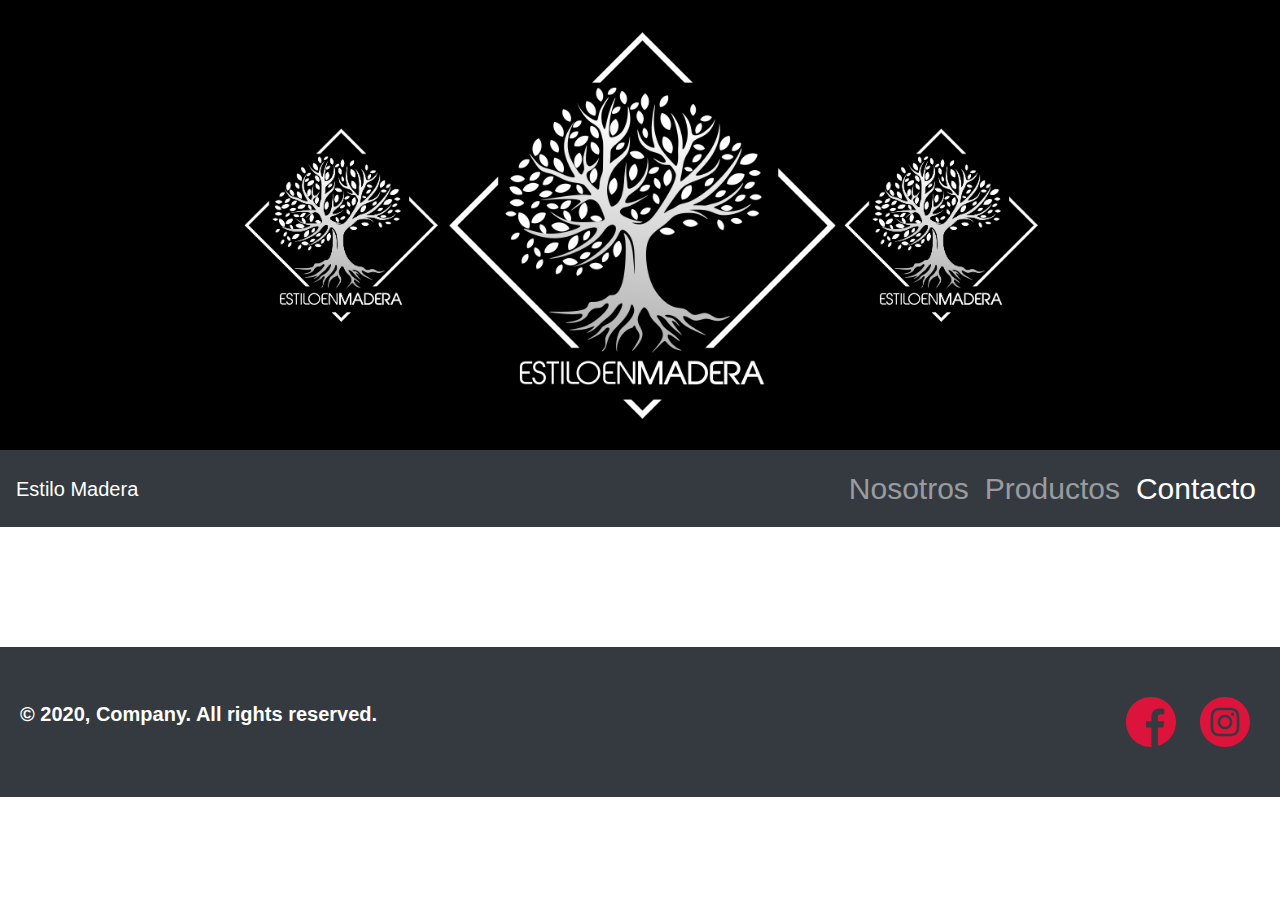
==== contacto.html @ 61274c99 "agregando nuevas cosas a una rama" ====
<!DOCTYPE html>
<html lang="en">
<head>
    <meta charset="UTF-8">
    <meta name="viewport" content="width=device-width, initial-scale=1.0">
    <link rel="stylesheet" href="https://stackpath.bootstrapcdn.com/bootstrap/4.4.1/css/bootstrap.min.css" integrity="sha384-Vkoo8x4CGsO3+Hhxv8T/Q5PaXtkKtu6ug5TOeNV6gBiFeWPGFN9MuhOf23Q9Ifjh" crossorigin="anonymous">
    <link rel="stylesheet" href="https://cdnjs.cloudflare.com/ajax/libs/animate.css/4.1.1/animate.min.css"/>
    <link rel="preconnect" href="https://fonts.gstatic.com">
    <link href="https://fonts.googleapis.com/css2?family=Langar&display=swap" rel="stylesheet"> 
    <link rel="stylesheet" href="css/style.css">
    <title>Productos</title>
</head>
<body>
    <!--************- BANNER -************-->
    <div class="banner">
        <img class="bannerphoto2 animate__animated animate__flash animate__slow" src="Imagen/logo-negro.png" alt="">
        <img class="bannerphoto animate__animated animate__flash animate__slow" src="Imagen/logo-negro.png" alt="">
        <img class="bannerphoto2 animate__animated animate__flash animate__slow" src="Imagen/logo-negro.png" alt="">
    </div>


    <!--************- BARRA DE NAVEGACION -************-->
    <nav class="navbar navbar-expand-lg navbar-dark bg-dark">
        <a class="navbar-brand" href="index.html">Estilo Madera</a>
        <button class="navbar-toggler" type="button" data-toggle="collapse" data-target="#navbarNav" aria-controls="navbarNav" aria-expanded="false" aria-label="Toggle navigation">
          <span class="navbar-toggler-icon"></span>
        </button>
        <div class="collapse navbar-collapse" id="navbarNav">
            <ul class="navbar-nav ml-auto">
                <li class="nav-item">
                <a class="nav-link" href="nosotros.html">Nosotros <span class="sr-only">(current)</span></a>
                </li>
                <li class="nav-item">
                <a class="nav-link" href="productos.html">Productos</a>
                </li>
                <li class="nav-item active">
                <a class="nav-link" href="contacto.html">Contacto</a>
                </li>
            </ul>
        </div>
      </nav>
   


      <!--************- FICHA DE CONTACTO -************-->








     <!--************- FOOTER -************-->
     <br><br><br><br><br>
     <footer class="bg-dark">
         <div class="fooText">
             <p>© 2020, Company. All rights reserved.</p>
         </div>
         <div class="fooIma">
             <a href="#"><img class="icon" src="[data-uri]" /></a>
             <a href="#"><img class="icon" src="[data-uri]" /></a>
         </div>
     </footer>


     <!--************- LINKS DE BOOTSTRAP -************-->
    <script src="https://code.jquery.com/jquery-3.4.1.slim.min.js" integrity="sha384-J6qa4849blE2+poT4WnyKhv5vZF5SrPo0iEjwBvKU7imGFAV0wwj1yYfoRSJoZ+n" crossorigin="anonymous"></script>
    <script src="https://cdn.jsdelivr.net/npm/popper.js@1.16.0/dist/umd/popper.min.js" integrity="sha384-Q6E9RHvbIyZFJoft+2mJbHaEWldlvI9IOYy5n3zV9zzTtmI3UksdQRVvoxMfooAo" crossorigin="anonymous"></script>
    <script src="https://stackpath.bootstrapcdn.com/bootstrap/4.4.1/js/bootstrap.min.js" integrity="sha384-wfSDF2E50Y2D1uUdj0O3uMBJnjuUD4Ih7YwaYd1iqfktj0Uod8GCExl3Og8ifwB6" crossorigin="anonymous"></script>

</body>
</html>
---- css/style.css ----
body{
    margin: 0;
    padding: 0;
}


/*<!--************- BANNER -************-->*/
.banner{
    background-color: black;
    height: 450px;
    width: 100%;
    display: flex;
    justify-content: center;
    align-items: center;
}

.bannerphoto{
    width: 400px;
    height: 400px;
}

.bannerphoto2{
    width: 200px;
    height: 200px;
}

/*<!--************- BARRA DE NAVEGACION -************-->*/
ul li{
    font-size: 30px;
}
  


/*<!--************- CARRUSEL -************-->*/

.carousel-control-prev, .carousel-control-next{
    background-color: black;

}


/*<!--************- CONTENIDO -************-->*/

.textocentral{
    text-align: center;
}
.titulo1{
    font-family: 'Langar', cursive;
    color: crimson;
}
.titulo2{
    font-family: 'Langar', cursive;

}

.card{
    padding-left: 20px;
    margin-right: 0px;
    border: none;
    align-items: center;
    
}

.card-text{
    font-size: 25px;
    color: #afb7be;
}

.photokard1{
    width: 30%;
}


.photokard2{
    width: 30%;
}


.photokard3{
    width: 30%;
}


/*<!--************- FOOTER -************-->*/
footer{
    background-color: rgb(52, 58, 64);
     width: 100%;
    height: 150px;
    display: flex;
    flex-direction: row;
    justify-content: space-between;
    align-items: center;
}

footer p {
    color: white;
    font-size: 20px;
    font-weight: bolder;
}
.icon{
    width: 50px;
    height: 50px;
    margin: 10px;
}
.fooText{
    margin-left: 20px;
}
.fooIma{
    margin-right: 20px;
}
        











  /*<!--************- PAGINA NOSOTROS -************-->*/

  .contenedor{
    margin: 0px;
    padding: 0px;
    display: flex;
    justify-content: center;
    align-items: center;
  }

  .bonito{
    border-radius: 50px;
    margin: 100px 0 100px 0;
    height: 100%;
    width: 80%;
    display: flex;
    flex-direction: row;
    justify-content: space-between;
    box-shadow: 5px 5px 15px black;
} 

 .bonito img{
    width: 500px;
    height: 500px;
    border-radius: 30px;
    margin: 40px;
}

.bonito p{
    font-size: 25px;
    color: black;
    width: 50%;
    height: 100%;
    margin: 40px;
    
}





/*<!--************- MEDIA QUERY -************-->*/

  /* For width 550px and larger: */
  @media only screen and (max-width: 991px) {
    body{
        background-color: green;
    }
    .banner{
        height: 300px;
    }

    .bannerphoto{
        width: 150px;
        height: 150px;
    }
    .bannerphoto2{
        width: 80px;
        height: 80px;
    }
    footer{
        display: flex;
        flex-direction: column;
        justify-content: center;
        align-items: center;
                
    }
    .carousel-item, .carousel-control-prev{
        height: 12vh;
    }
    .bonito{
        display: block;
        text-align: center;
    }
    .bonito img{
        width: 70%;
        height: 70%;
        border-radius: 30px;
    }

    /* .carousel-control-prev{
        height: 100%;
    }
    .carousel{
        height: 100%;
    } */
    



  }

  @media only screen and (min-width: 575px) and (max-width: 1200px) {
    body{
        background-color: yellow;
    }
      .photokard1{
        width: 200px;
        height: 200px;
        }
        .photokard2{
            width: 200px;
            height: 200px;
            }
            .photokard3{
                width: 200px;
                height: 200px;
                }
      .card{
        overflow: scroll;
        padding-left: 0;      
    }
    .carousel-multi-item-2 .col-md-3 {
        float: left;
        width: 80%;
        max-width: 100%; } 
        
        .carousel-multi-item-2 .card img {
        border-radius: 2px; 
        }
    
    .bonito {
        flex-direction: column;
        justify-content: center;
        align-items: center;
        box-shadow: 5px 5px 15px black;
    }
    
      
  }

  @media (min-width: 768px) {
    .carousel-multi-item-2 .col-md-3 {
    float: left;
    width: 25%;
    max-width: 100%; } }
    
    .carousel-multi-item-2 .card img {
    border-radius: 2px; }

/* @media only screen and (max-width: 768px) {
       
    .carousel-multi-item-2 .card img {
    height: 100%;; 

    } 
} */
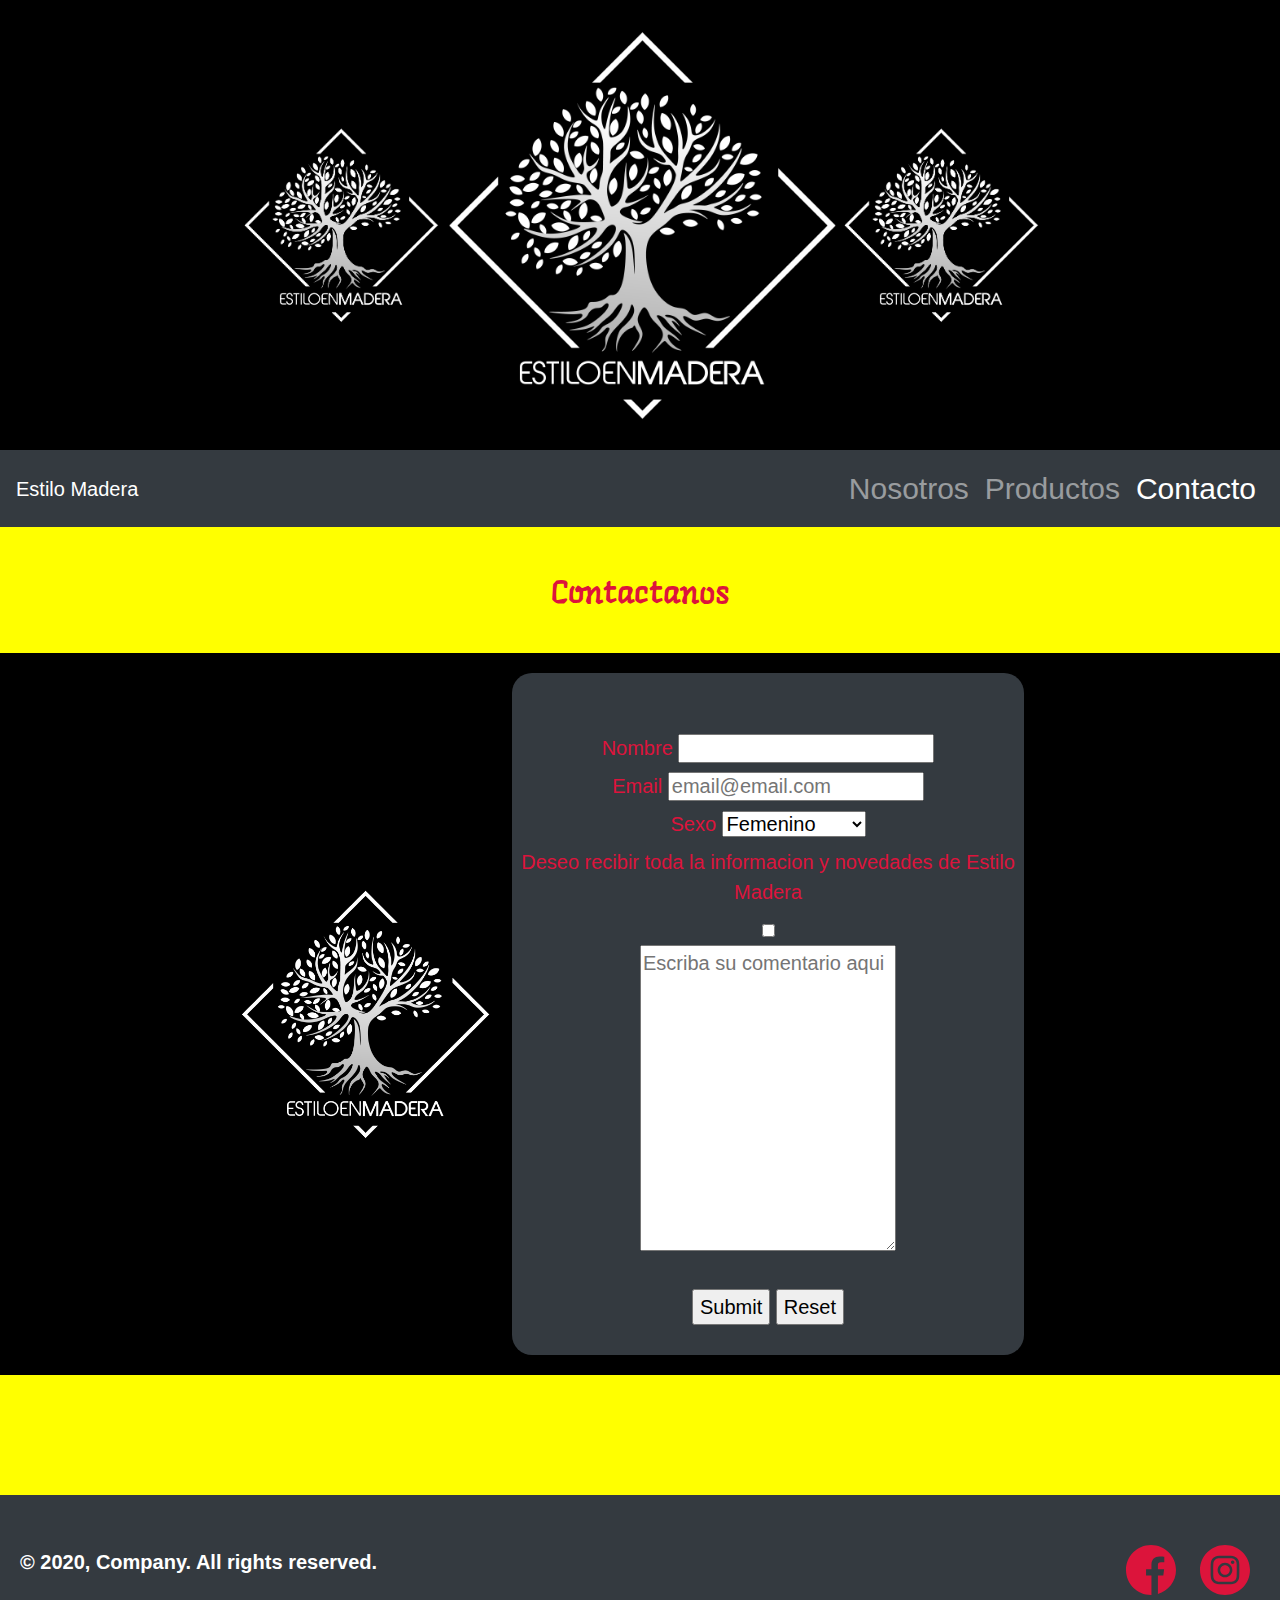
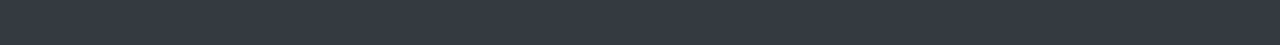
==== commit 7b8beea8: "agregando todas las pag" ====
--- a/contacto.html
+++ b/contacto.html
@@ -43,7 +43,38 @@
 
 
       <!--************- FICHA DE CONTACTO -************-->
+      <br><br>
+      <div class="textocentral">
+        <h2 class="titulo1">
+            Contactanos 
+        </h2>
+      </div>
 
+      <div class="containerFiel">
+        <img class="fielimg" src="Imagen/logo-negro.png" width="200px" height="200px" alt="">
+        <fieldset> <br><br>
+            <label for="">Nombre</label>
+            <input class="input" type="text" name="Nombre" id="">
+            <br>
+            <label for="">Email</label>
+            <input class="input" type="text" placeholder="email@email.com" name="" id="">
+            <br>
+            <label for="">Sexo</label>
+            <select name="Sexo" id="">
+                <option value="Femenino">Femenino</option>
+                <option value="Masculino">Masculino</option>
+                <option value="No responder">No responder</option>
+                <br>
+            </select> <br>
+            <label for="">Deseo recibir toda la informacion y novedades de Estilo Madera</label>
+            <input type="checkbox" name="" id=""> <br>
+            <textarea class="input" placeholder="Escriba su comentario aqui" name="comentario" id="" cols="30" rows="10"></textarea><br>
+            <br>
+            <input type="submit">
+            <input type="reset">
+            <br><br>
+        </fieldset>
+      </div>
 
 
 
--- a/css/style.css
+++ b/css/style.css
@@ -33,9 +33,9 @@
 
 /*<!--************- CARRUSEL -************-->*/
 
-.carousel-control-prev, .carousel-control-next{
-    background-color: black;
-
+.w-100{
+    height: 100%;
+    object-fit: cover;
 }
 
 
@@ -54,7 +54,6 @@
 }
 
 .card{
-    padding-left: 20px;
     margin-right: 0px;
     border: none;
     align-items: center;
@@ -153,9 +152,137 @@
     color: black;
     width: 50%;
     height: 100%;
-    margin: 40px;
-    
-}
+    margin: 40px; 
+}
+
+
+
+
+
+
+
+
+
+
+
+/*<!--************- PAGINA PRODUCTOS -************-->*/
+
+.card{
+    margin-right: 0px;
+    border: none;
+    align-items: center;
+    
+}
+.card-body{
+    position: relative;
+}
+
+.text-muted2{
+    position: absolute;
+    right: 100px;
+    bottom: 0;
+    font-size: 50px;
+    color: rgba(220, 20, 60, 0.835) !important; 
+    font-weight: bolder;
+    
+  
+}
+
+
+.card-text{
+    font-size: 25px;
+    color: #afb7be;
+}
+.photoProdu1{
+    width: 50%;
+}
+.photoProdu2{
+    width: 50%;
+}
+.photoProdu3{
+    width: 50%;
+}
+
+
+
+
+
+
+
+
+
+
+
+
+
+
+
+
+
+
+
+
+
+
+
+
+
+
+/*<!--************- PAGINA CONTACTO -************-->*/
+
+fieldset{
+    background-color: rgb(52, 58, 64);
+    border: none;
+    border-radius: 20px;
+    font-size: 20px;
+    text-align: center;
+    color: crimson;
+    width: 40%;
+    height: 20%;
+    margin: 20px;
+}
+
+.containerFiel{
+    background-color: black;
+    margin-top: 40px;
+    margin-bottom: 0;
+    display: flex;
+    flex-direction: row;
+    justify-content: center;
+    align-items: center;
+}
+
+.fielimg{
+    width: 20%;
+    height: 20%;
+}
+.input{
+    width: 50%;
+    height: 50%;
+}
+
+
+
+
+
+
+
+
+
+
+
+
+
+
+
+
+
+
+
+
+
+
+
 
 
 
@@ -184,12 +311,9 @@
         display: flex;
         flex-direction: column;
         justify-content: center;
-        align-items: center;
-                
-    }
-    .carousel-item, .carousel-control-prev{
-        height: 12vh;
-    }
+        align-items: center;     
+    }
+    
     .bonito{
         display: block;
         text-align: center;
@@ -199,20 +323,45 @@
         height: 70%;
         border-radius: 30px;
     }
-
-    /* .carousel-control-prev{
+    .bonito p{
+        font-size: 35px;
+        color: black;
+        width: 80%;
         height: 100%;
     }
-    .carousel{
-        height: 100%;
-    } */
-    
-
-
-
-  }
-
-  @media only screen and (min-width: 575px) and (max-width: 1200px) {
+    .carouselImg{ 
+        height: 50vh;
+    }
+
+    .containerFiel{
+        display: flex;
+        flex-direction: column;
+        justify-content: center;
+        align-items: center;
+    }
+    fieldset{
+        width: 90%;
+        height: 90%;
+    }
+    .input{
+        width: 70%;
+        height: 70%;
+    }
+    .fielimg{
+        width: 80%;
+        height: 80%;
+    }
+    
+
+}
+   
+    
+
+
+
+  
+
+  @media only screen and (min-width: 992px) {
     body{
         background-color: yellow;
     }
@@ -228,44 +377,50 @@
                 width: 200px;
                 height: 200px;
                 }
-      .card{
-        overflow: scroll;
-        padding-left: 0;      
-    }
-    .carousel-multi-item-2 .col-md-3 {
-        float: left;
-        width: 80%;
-        max-width: 100%; } 
-        
-        .carousel-multi-item-2 .card img {
-        border-radius: 2px; 
-        }
-    
+
     .bonito {
+        display: flex;
         flex-direction: column;
         justify-content: center;
         align-items: center;
         box-shadow: 5px 5px 15px black;
     }
-    
-      
+    .bonito p{
+        font-size:25px;
+        color: black;
+        width: 80%;
+        height: 100%;
+    }
+          
   }
 
-  @media (min-width: 768px) {
-    .carousel-multi-item-2 .col-md-3 {
-    float: left;
-    width: 25%;
-    max-width: 100%; } }
-    
-    .carousel-multi-item-2 .card img {
-    border-radius: 2px; }
-
-/* @media only screen and (max-width: 768px) {
-       
-    .carousel-multi-item-2 .card img {
-    height: 100%;; 
-
-    } 
-} */
-
-
+  @media only screen and (min-width: 1300px) {
+    .bonito{
+        border-radius: 50px;
+        margin: 100px 0 100px 0;
+        height: 100%;
+        width: 80%;
+        display: flex;
+        flex-direction: row;
+        justify-content: space-between;
+     }
+    
+    .carouselImg{ 
+        height: 88vh;
+    }
+  }
+
+
+
+ @media (min-width: 768px) {
+.carousel-multi-item-2 .col-md-3 {
+float: left;
+width: 25%;
+max-width: 100%; } }
+
+.carousel-multi-item-2 .card img {
+border-radius: 2px; }
+    
+ 
+
+
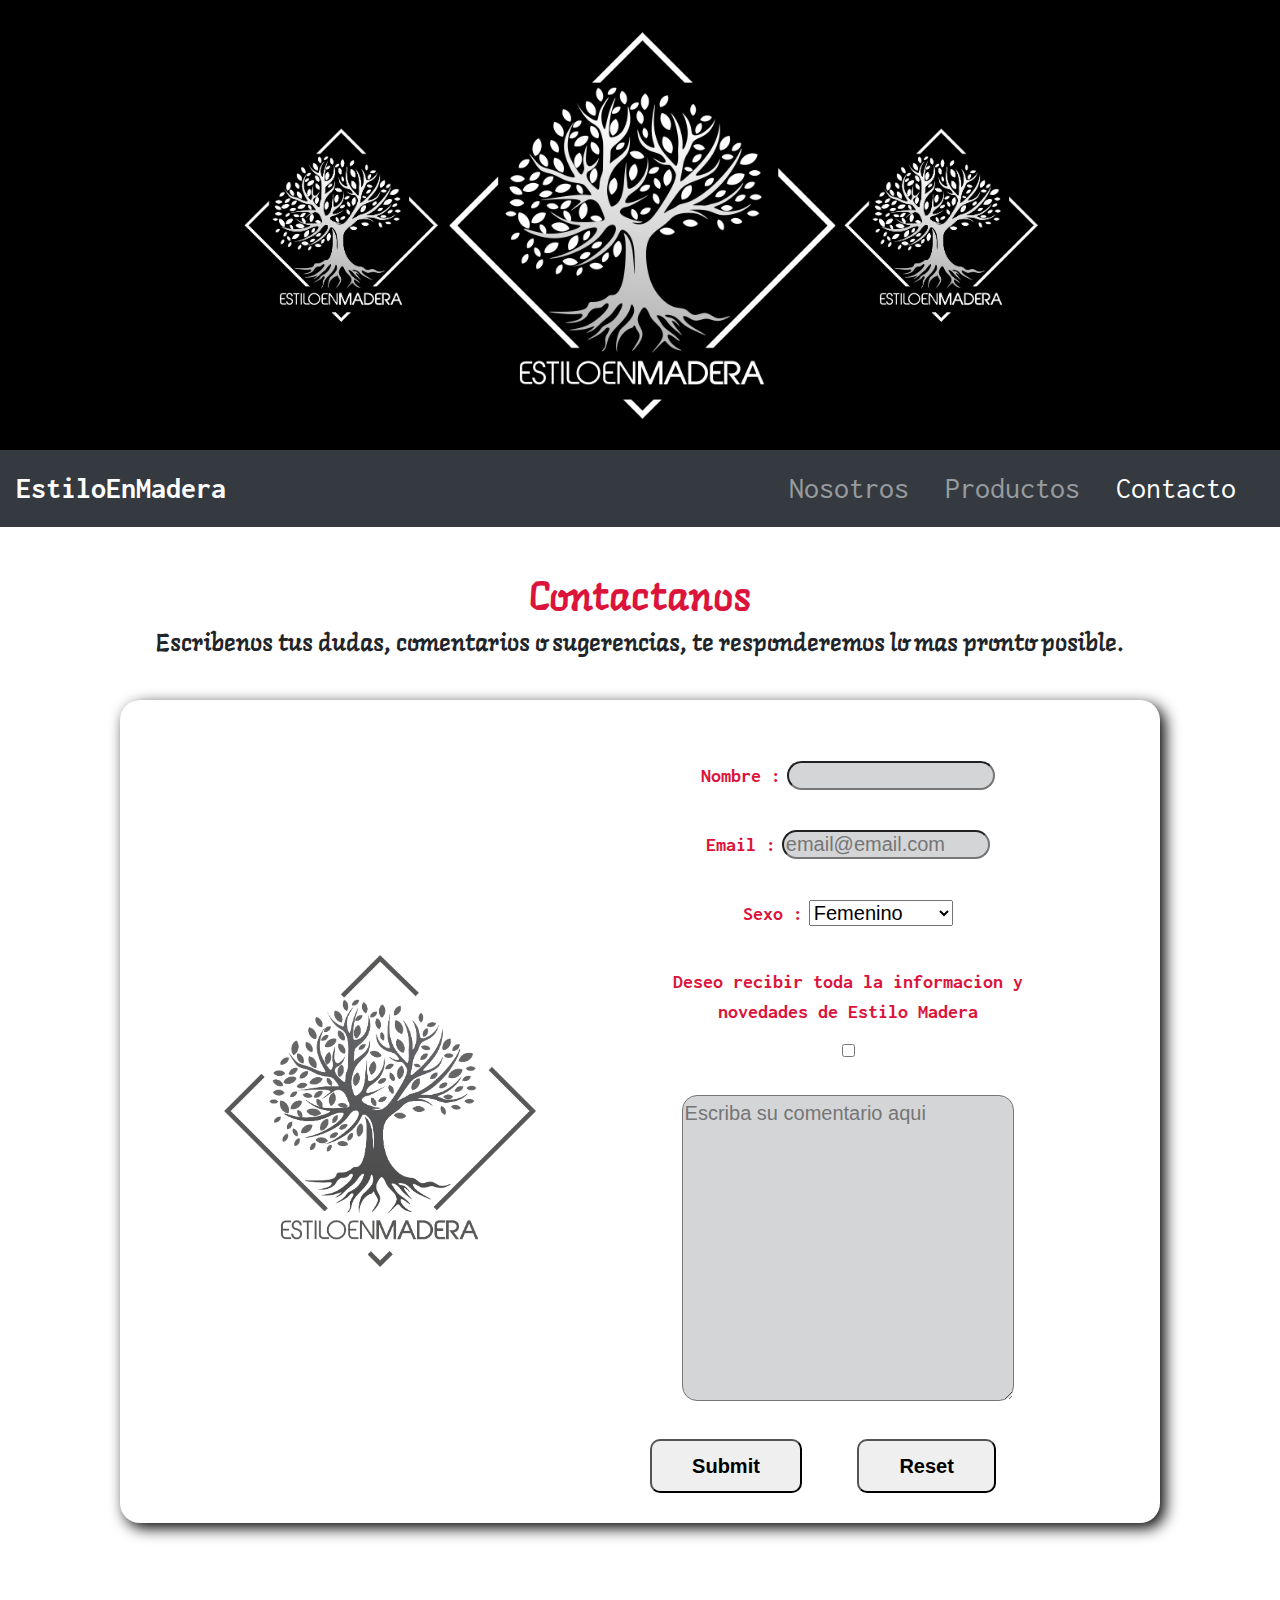
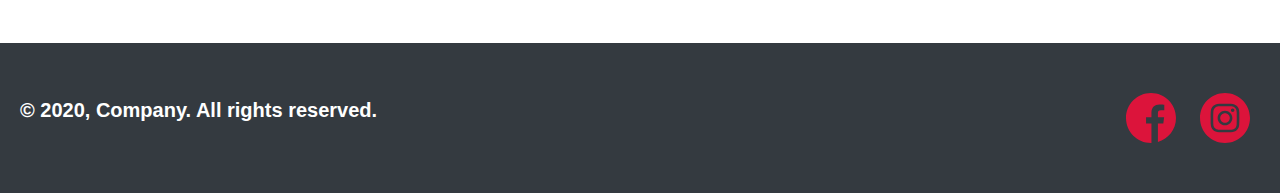
==== commit ddb37229: "ultima edicion lista" ====
--- a/contacto.html
+++ b/contacto.html
@@ -7,6 +7,8 @@
     <link rel="stylesheet" href="https://cdnjs.cloudflare.com/ajax/libs/animate.css/4.1.1/animate.min.css"/>
     <link rel="preconnect" href="https://fonts.gstatic.com">
     <link href="https://fonts.googleapis.com/css2?family=Langar&display=swap" rel="stylesheet"> 
+    <link rel="preconnect" href="https://fonts.gstatic.com">
+    <link href="https://fonts.googleapis.com/css2?family=Inconsolata:wght@300&display=swap" rel="stylesheet">
     <link rel="stylesheet" href="css/style.css">
     <title>Productos</title>
 </head>
@@ -21,7 +23,7 @@
 
     <!--************- BARRA DE NAVEGACION -************-->
     <nav class="navbar navbar-expand-lg navbar-dark bg-dark">
-        <a class="navbar-brand" href="index.html">Estilo Madera</a>
+        <a class="navbar-brand" href="index.html">EstiloEnMadera</a>
         <button class="navbar-toggler" type="button" data-toggle="collapse" data-target="#navbarNav" aria-controls="navbarNav" aria-expanded="false" aria-label="Toggle navigation">
           <span class="navbar-toggler-icon"></span>
         </button>
@@ -45,33 +47,34 @@
       <!--************- FICHA DE CONTACTO -************-->
       <br><br>
       <div class="textocentral">
-        <h2 class="titulo1">
+        <h1 class="titulo1">
             Contactanos 
-        </h2>
+        </h1>
+        <h4 class="titulo2">Escribenos tus dudas, comentarios o sugerencias, te responderemos lo mas pronto posible.</h4>
       </div>
 
       <div class="containerFiel">
-        <img class="fielimg" src="Imagen/logo-negro.png" width="200px" height="200px" alt="">
+        <img class="fielimg" src="Imagen/logo.png" width="200px" height="200px" alt="">
         <fieldset> <br><br>
-            <label for="">Nombre</label>
-            <input class="input" type="text" name="Nombre" id="">
+            <label for="">Nombre :</label>
+            <input class="input" type="text" name="Nombre" id=""><br>
+            <br class="salto">
+            <label for="">Email :</label>
+            <input class="input" type="text" placeholder="email@email.com" name="" id=""><br>
             <br>
-            <label for="">Email</label>
-            <input class="input" type="text" placeholder="email@email.com" name="" id="">
-            <br>
-            <label for="">Sexo</label>
-            <select name="Sexo" id="">
+            <label for="">Sexo : </label>
+            <select class="seleect" name="Sexo" id="">
                 <option value="Femenino">Femenino</option>
                 <option value="Masculino">Masculino</option>
                 <option value="No responder">No responder</option>
                 <br>
-            </select> <br>
+            </select> <br><br>
             <label for="">Deseo recibir toda la informacion y novedades de Estilo Madera</label>
-            <input type="checkbox" name="" id=""> <br>
-            <textarea class="input" placeholder="Escriba su comentario aqui" name="comentario" id="" cols="30" rows="10"></textarea><br>
+            <input type="checkbox" name="" id=""> <br><br>
+            <textarea class="input comentario" placeholder="Escriba su comentario aqui" name="comentario" id="" cols="30" rows="10"></textarea><br>
             <br>
-            <input type="submit">
-            <input type="reset">
+            <input class="boton" type="submit">
+            <input class="boton" type="reset">
             <br><br>
         </fieldset>
       </div>
--- a/css/style.css
+++ b/css/style.css
@@ -27,15 +27,27 @@
 /*<!--************- BARRA DE NAVEGACION -************-->*/
 ul li{
     font-size: 30px;
-}
-  
+    margin-right: 20px;
+    font-family: 'Inconsolata', monospace;
+}
+.navbar-brand{
+    font-size: 30px;
+    font-family: 'Inconsolata', monospace;
+    font-weight: bolder;
+}
+
+.nav-link:hover{
+    border-radius: 20px;
+    background-color: crimson;
+    font-weight: bolder;
+}
 
 
 /*<!--************- CARRUSEL -************-->*/
 
 .w-100{
     height: 100%;
-    object-fit: cover;
+    object-fit: fill;
 }
 
 
@@ -188,8 +200,8 @@
   
 }
 
-
 .card-text{
+    text-align: center;
     font-size: 25px;
     color: #afb7be;
 }
@@ -203,6 +215,11 @@
     width: 50%;
 }
 
+.card-titulo{
+    text-align: center;
+    color: crimson;
+}
+
 
 
 
@@ -231,7 +248,6 @@
 /*<!--************- PAGINA CONTACTO -************-->*/
 
 fieldset{
-    background-color: rgb(52, 58, 64);
     border: none;
     border-radius: 20px;
     font-size: 20px;
@@ -239,26 +255,52 @@
     color: crimson;
     width: 40%;
     height: 20%;
-    margin: 20px;
 }
 
 .containerFiel{
-    background-color: black;
+    box-shadow: 5px 5px 15px black;
+    margin-left: 120px;
+    margin-right: 120px;
+    border-radius: 20px;
     margin-top: 40px;
-    margin-bottom: 0;
     display: flex;
     flex-direction: row;
-    justify-content: center;
+    justify-content: space-evenly;
     align-items: center;
 }
 
 .fielimg{
-    width: 20%;
-    height: 20%;
+    width: 30%;
+    height: 30%;
 }
 .input{
     width: 50%;
     height: 50%;
+    border-radius: 15px;
+    background-color: rgba(52, 58, 64, 0.212);
+}
+
+.comentario{
+    height: 80%;
+    width: 80%;
+}
+
+label{
+    font-family: 'Inconsolata', monospace;
+    font-weight: bolder;
+}
+
+.boton{
+    padding: 10px 40px 10px 40px;
+    margin-right: 50px;
+    border-radius: 10px;
+    font-weight: bolder;
+}
+
+.boton:hover{
+    color: white;
+    font-weight: bolder;
+    background-color: crimson;
 }
 
 
@@ -290,7 +332,6 @@
 
 /*<!--************- MEDIA QUERY -************-->*/
 
-  /* For width 550px and larger: */
   @media only screen and (max-width: 991px) {
     body{
         background-color: green;
@@ -317,10 +358,12 @@
     .bonito{
         display: block;
         text-align: center;
+        height: 60vh;
+        overflow: scroll;
     }
     .bonito img{
         width: 70%;
-        height: 70%;
+        height: 40%;
         border-radius: 30px;
     }
     .bonito p{
@@ -338,10 +381,13 @@
         flex-direction: column;
         justify-content: center;
         align-items: center;
+        margin-left: 20px;
+        margin-right: 20px;
     }
     fieldset{
         width: 90%;
         height: 90%;
+        font-size: 30px;
     }
     .input{
         width: 70%;
@@ -351,8 +397,18 @@
         width: 80%;
         height: 80%;
     }
-    
-
+    .salto{
+        display: none;
+    }
+    .boton{
+        height: 50%;
+        width: 50%;
+        padding: 0px;
+        margin-right: 0px;
+    }
+    .seleect{
+        width: 50%;
+    }
 }
    
     
@@ -362,9 +418,9 @@
   
 
   @media only screen and (min-width: 992px) {
-    body{
+    /* body{
         background-color: yellow;
-    }
+    } */
       .photokard1{
         width: 200px;
         height: 200px;
@@ -412,14 +468,24 @@
 
 
 
- @media (min-width: 768px) {
+ @media (min-width: 761px) {
 .carousel-multi-item-2 .col-md-3 {
-float: left;
-width: 25%;
-max-width: 100%; } }
-
-.carousel-multi-item-2 .card img {
-border-radius: 2px; }
+    float: left;
+    width: 25%;
+    max-width: 100%; 
+    }
+    .carousel-multi-item-2 .card img {
+        border-radius: 2px; }
+}
+
+@media (min-width: 320px) and (max-width: 761px) {
+
+    .salto2{
+        display: none;
+    }
+ }
+
+
     
  
 
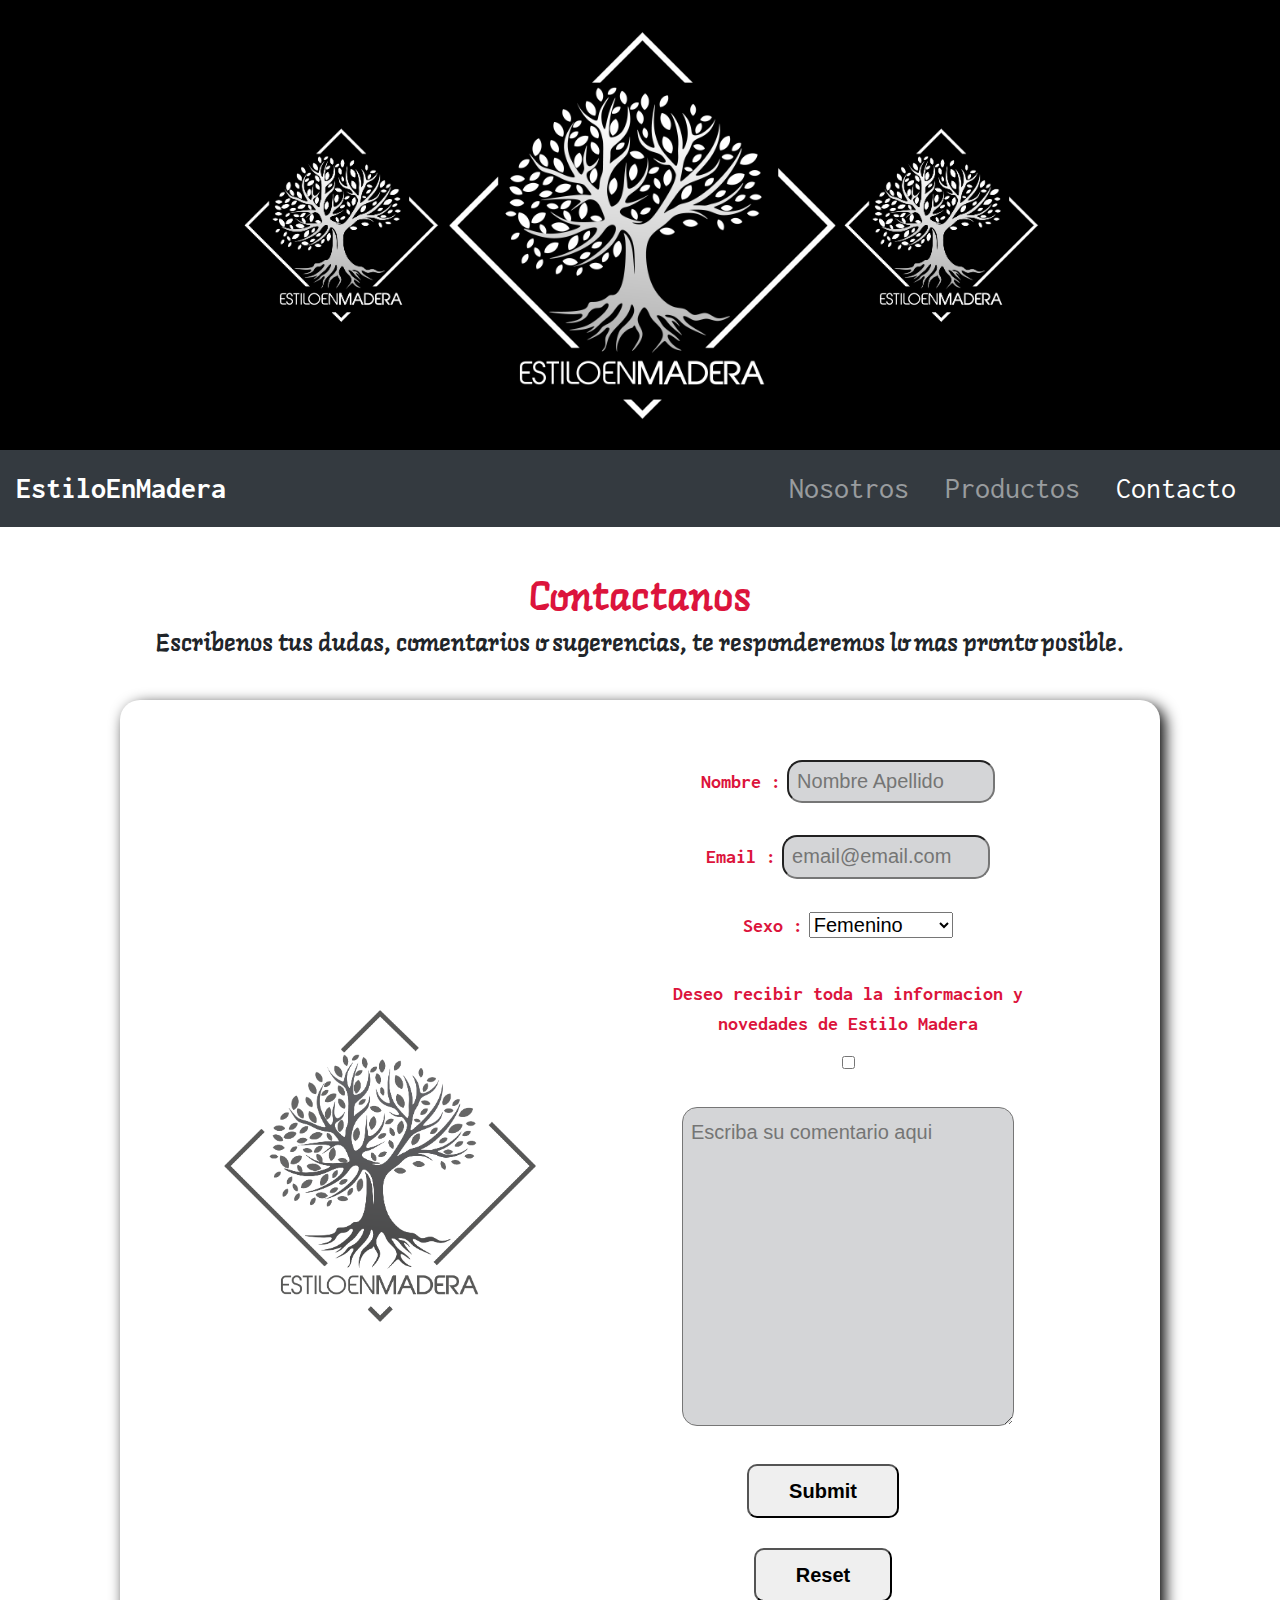
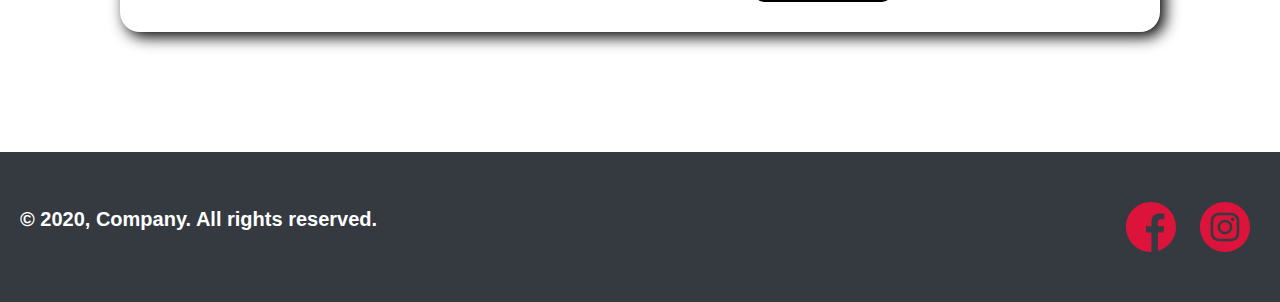
==== commit 17288cfe: "cambios" ====
--- a/contacto.html
+++ b/contacto.html
@@ -57,7 +57,7 @@
         <img class="fielimg" src="Imagen/logo.png" width="200px" height="200px" alt="">
         <fieldset> <br><br>
             <label for="">Nombre :</label>
-            <input class="input" type="text" name="Nombre" id=""><br>
+            <input placeholder="Nombre Apellido" class="input" type="text" name="Nombre" id=""><br>
             <br class="salto">
             <label for="">Email :</label>
             <input class="input" type="text" placeholder="email@email.com" name="" id=""><br>
@@ -73,7 +73,7 @@
             <input type="checkbox" name="" id=""> <br><br>
             <textarea class="input comentario" placeholder="Escriba su comentario aqui" name="comentario" id="" cols="30" rows="10"></textarea><br>
             <br>
-            <input class="boton" type="submit">
+            <input class="boton" type="submit"> <br class="jump"><br class="jump">
             <input class="boton" type="reset">
             <br><br>
         </fieldset>
--- a/css/style.css
+++ b/css/style.css
@@ -1,492 +1,324 @@
-body{
-    margin: 0;
-    padding: 0;
-}
-
+/*<!--************- Variables -************-->*/
+body {
+  margin: 0;
+  padding: 0; }
 
 /*<!--************- BANNER -************-->*/
-.banner{
-    background-color: black;
-    height: 450px;
-    width: 100%;
+.banner {
+  background-color: black;
+  height: 450px;
+  width: 100%;
+  display: flex;
+  justify-content: center;
+  align-items: center; }
+
+.bannerphoto {
+  width: 400px;
+  height: 400px; }
+
+.bannerphoto2 {
+  width: 200px;
+  height: 200px; }
+
+/*<!--************- BARRA DE NAVEGACION -************-->*/
+ul li {
+  font-size: 30px;
+  margin-right: 20px;
+  font-family: "Inconsolata", monospace; }
+
+.navbar-brand {
+  font-size: 30px;
+  font-family: "Inconsolata", monospace;
+  font-weight: bolder; }
+
+.nav-link:hover {
+  border-radius: 20px;
+  background-color: crimson;
+  font-weight: bolder; }
+
+/*<!--************- CARRUSEL -************-->*/
+.w-100 {
+  height: 100%;
+  object-fit: fill; }
+
+/*<!--************- CONTENIDO -************-->*/
+.textocentral {
+  text-align: center; }
+
+.titulo1 {
+  font-family: 'Langar', cursive;
+  color: crimson; }
+
+.titulo2 {
+  font-family: 'Langar', cursive; }
+
+.card {
+  margin-right: 0px;
+  border: none;
+  align-items: center; }
+
+.card-text {
+  font-size: 25px;
+  color: #afb7be; }
+
+.photokard1 {
+  width: 30%; }
+
+.photokard2 {
+  width: 30%; }
+
+.photokard3 {
+  width: 30%; }
+
+/*<!--************- FOOTER -************-->*/
+footer {
+  background-color: #343a40;
+  width: 100%;
+  height: 150px;
+  display: flex;
+  flex-direction: row;
+  justify-content: space-between;
+  align-items: center; }
+
+footer p {
+  color: white;
+  font-size: 20px;
+  font-weight: bolder; }
+
+.icon {
+  width: 50px;
+  height: 50px;
+  margin: 10px; }
+
+.fooText {
+  margin-left: 20px; }
+
+.fooIma {
+  margin-right: 20px; }
+
+/*<!--************- PAGINA NOSOTROS -************-->*/
+.contenedor {
+  margin: 0px;
+  padding: 0px;
+  display: flex;
+  justify-content: center;
+  align-items: center; }
+
+.bonito {
+  border-radius: 50px;
+  margin: 100px 0 100px 0;
+  height: 100%;
+  width: 80%;
+  display: flex;
+  flex-direction: row;
+  justify-content: space-between;
+  box-shadow: 5px 5px 15px black; }
+
+.bonito img {
+  width: 500px;
+  height: 500px;
+  border-radius: 30px;
+  margin: 40px; }
+
+.bonito p {
+  font-size: 25px;
+  color: black;
+  width: 50%;
+  height: 100%;
+  margin: 40px; }
+
+/*<!--************- PAGINA PRODUCTOS -************-->*/
+.card {
+  margin-right: 0px;
+  border: none;
+  align-items: center; }
+
+.card-body {
+  position: relative; }
+
+.text-muted2 {
+  position: absolute;
+  right: 100px;
+  bottom: 0;
+  font-size: 50px;
+  color: rgba(220, 20, 60, 0.835) !important;
+  font-weight: bolder; }
+
+.card-text {
+  font-size: 25px;
+  color: #afb7be; }
+
+.photoProdu1 {
+  width: 50%; }
+
+.photoProdu2 {
+  width: 50%; }
+
+.photoProdu3 {
+  width: 50%; }
+
+.card-titulo {
+  text-align: center;
+  color: crimson; }
+
+/*<!--************- PAGINA CONTACTO -************-->*/
+fieldset {
+  border: none;
+  border-radius: 20px;
+  font-size: 20px;
+  text-align: center;
+  color: crimson;
+  width: 40%;
+  height: 20%; }
+
+.containerFiel {
+  box-shadow: 5px 5px 15px black;
+  margin-left: 120px;
+  margin-right: 120px;
+  border-radius: 20px;
+  margin-top: 40px;
+  display: flex;
+  flex-direction: row;
+  justify-content: space-evenly;
+  align-items: center; }
+
+.fielimg {
+  width: 30%;
+  height: 30%; }
+
+.input {
+  width: 50%;
+  height: 50%;
+  border-radius: 15px;
+  background-color: rgba(52, 58, 64, 0.212);
+  padding: 2%; }
+
+.comentario {
+  height: 80%;
+  width: 80%; }
+
+label {
+  font-family: "Inconsolata", monospace;
+  font-weight: bolder; }
+
+.boton {
+  padding: 10px 40px 10px 40px;
+  margin-right: 50px;
+  border-radius: 10px;
+  font-weight: bolder; }
+
+.boton:hover {
+  color: white;
+  font-weight: bolder;
+  background-color: crimson; }
+
+/*<!--************- MEDIA QUERY -************-->*/
+@media only screen and (max-width: 991px) {
+  .banner {
+    height: 300px; }
+  .bannerphoto {
+    width: 150px;
+    height: 150px; }
+  .bannerphoto2 {
+    width: 80px;
+    height: 80px; }
+  footer {
     display: flex;
+    flex-direction: column;
+    justify-content: center;
+    align-items: center; }
+  .bonito {
+    display: block;
+    text-align: center;
+    height: 60vh;
+    overflow: scroll; }
+  .bonito img {
+    width: 70%;
+    height: 40%;
+    border-radius: 30px; }
+  .bonito p {
+    font-size: 35px;
+    color: black;
+    width: 80%;
+    height: 100%; }
+  .carouselImg {
+    height: 50vh; }
+  .containerFiel {
+    display: flex;
+    flex-direction: column;
     justify-content: center;
     align-items: center;
-}
-
-.bannerphoto{
-    width: 400px;
-    height: 400px;
-}
-
-.bannerphoto2{
+    margin-left: 20px;
+    margin-right: 20px; }
+  fieldset {
+    width: 90%;
+    height: 90%;
+    font-size: 20px; }
+  .input {
+    width: 80%;
+    height: 70%;
+    border-radius: 10px; }
+  .fielimg {
+    margin-top: 20px;
+    width: 80%;
+    height: 80%; }
+  .salto {
+    display: none; }
+  .boton {
+    height: 50%;
+    width: 50%;
+    padding: 0px;
+    margin-right: 0px; }
+  .seleect {
+    width: 50%; }
+  .jump {
+    display: inline; } }
+
+@media only screen and (min-width: 992px) {
+  /* body{
+        background-color: yellow;
+    } */
+  .photokard1 {
     width: 200px;
-    height: 200px;
-}
-
-/*<!--************- BARRA DE NAVEGACION -************-->*/
-ul li{
-    font-size: 30px;
-    margin-right: 20px;
-    font-family: 'Inconsolata', monospace;
-}
-.navbar-brand{
-    font-size: 30px;
-    font-family: 'Inconsolata', monospace;
-    font-weight: bolder;
-}
-
-.nav-link:hover{
-    border-radius: 20px;
-    background-color: crimson;
-    font-weight: bolder;
-}
-
-
-/*<!--************- CARRUSEL -************-->*/
-
-.w-100{
-    height: 100%;
-    object-fit: fill;
-}
-
-
-/*<!--************- CONTENIDO -************-->*/
-
-.textocentral{
-    text-align: center;
-}
-.titulo1{
-    font-family: 'Langar', cursive;
-    color: crimson;
-}
-.titulo2{
-    font-family: 'Langar', cursive;
-
-}
-
-.card{
-    margin-right: 0px;
-    border: none;
-    align-items: center;
-    
-}
-
-.card-text{
-    font-size: 25px;
-    color: #afb7be;
-}
-
-.photokard1{
-    width: 30%;
-}
-
-
-.photokard2{
-    width: 30%;
-}
-
-
-.photokard3{
-    width: 30%;
-}
-
-
-/*<!--************- FOOTER -************-->*/
-footer{
-    background-color: rgb(52, 58, 64);
-     width: 100%;
-    height: 150px;
+    height: 200px; }
+  .photokard2 {
+    width: 200px;
+    height: 200px; }
+  .photokard3 {
+    width: 200px;
+    height: 200px; }
+  .bonito {
     display: flex;
-    flex-direction: row;
-    justify-content: space-between;
-    align-items: center;
-}
-
-footer p {
-    color: white;
-    font-size: 20px;
-    font-weight: bolder;
-}
-.icon{
-    width: 50px;
-    height: 50px;
-    margin: 10px;
-}
-.fooText{
-    margin-left: 20px;
-}
-.fooIma{
-    margin-right: 20px;
-}
-        
-
-
-
-
-
-
-
-
-
-
-
-  /*<!--************- PAGINA NOSOTROS -************-->*/
-
-  .contenedor{
-    margin: 0px;
-    padding: 0px;
-    display: flex;
+    flex-direction: column;
     justify-content: center;
     align-items: center;
-  }
-
-  .bonito{
+    box-shadow: 5px 5px 15px black; }
+  .bonito p {
+    font-size: 25px;
+    color: black;
+    width: 80%;
+    height: 100%; } }
+
+@media only screen and (min-width: 1300px) {
+  .bonito {
     border-radius: 50px;
     margin: 100px 0 100px 0;
     height: 100%;
     width: 80%;
     display: flex;
     flex-direction: row;
-    justify-content: space-between;
-    box-shadow: 5px 5px 15px black;
-} 
-
- .bonito img{
-    width: 500px;
-    height: 500px;
-    border-radius: 30px;
-    margin: 40px;
-}
-
-.bonito p{
-    font-size: 25px;
-    color: black;
-    width: 50%;
-    height: 100%;
-    margin: 40px; 
-}
-
-
-
-
-
-
-
-
-
-
-
-/*<!--************- PAGINA PRODUCTOS -************-->*/
-
-.card{
-    margin-right: 0px;
-    border: none;
-    align-items: center;
-    
-}
-.card-body{
-    position: relative;
-}
-
-.text-muted2{
-    position: absolute;
-    right: 100px;
-    bottom: 0;
-    font-size: 50px;
-    color: rgba(220, 20, 60, 0.835) !important; 
-    font-weight: bolder;
-    
-  
-}
-
-.card-text{
-    text-align: center;
-    font-size: 25px;
-    color: #afb7be;
-}
-.photoProdu1{
-    width: 50%;
-}
-.photoProdu2{
-    width: 50%;
-}
-.photoProdu3{
-    width: 50%;
-}
-
-.card-titulo{
-    text-align: center;
-    color: crimson;
-}
-
-
-
-
-
-
-
-
-
-
-
-
-
-
-
-
-
-
-
-
-
-
-
-
-
-
-/*<!--************- PAGINA CONTACTO -************-->*/
-
-fieldset{
-    border: none;
-    border-radius: 20px;
-    font-size: 20px;
-    text-align: center;
-    color: crimson;
-    width: 40%;
-    height: 20%;
-}
-
-.containerFiel{
-    box-shadow: 5px 5px 15px black;
-    margin-left: 120px;
-    margin-right: 120px;
-    border-radius: 20px;
-    margin-top: 40px;
-    display: flex;
-    flex-direction: row;
-    justify-content: space-evenly;
-    align-items: center;
-}
-
-.fielimg{
-    width: 30%;
-    height: 30%;
-}
-.input{
-    width: 50%;
-    height: 50%;
-    border-radius: 15px;
-    background-color: rgba(52, 58, 64, 0.212);
-}
-
-.comentario{
-    height: 80%;
-    width: 80%;
-}
-
-label{
-    font-family: 'Inconsolata', monospace;
-    font-weight: bolder;
-}
-
-.boton{
-    padding: 10px 40px 10px 40px;
-    margin-right: 50px;
-    border-radius: 10px;
-    font-weight: bolder;
-}
-
-.boton:hover{
-    color: white;
-    font-weight: bolder;
-    background-color: crimson;
-}
-
-
-
-
-
-
-
-
-
-
-
-
-
-
-
-
-
-
-
-
-
-
-
-
-
-
-
-
-/*<!--************- MEDIA QUERY -************-->*/
-
-  @media only screen and (max-width: 991px) {
-    body{
-        background-color: green;
-    }
-    .banner{
-        height: 300px;
-    }
-
-    .bannerphoto{
-        width: 150px;
-        height: 150px;
-    }
-    .bannerphoto2{
-        width: 80px;
-        height: 80px;
-    }
-    footer{
-        display: flex;
-        flex-direction: column;
-        justify-content: center;
-        align-items: center;     
-    }
-    
-    .bonito{
-        display: block;
-        text-align: center;
-        height: 60vh;
-        overflow: scroll;
-    }
-    .bonito img{
-        width: 70%;
-        height: 40%;
-        border-radius: 30px;
-    }
-    .bonito p{
-        font-size: 35px;
-        color: black;
-        width: 80%;
-        height: 100%;
-    }
-    .carouselImg{ 
-        height: 50vh;
-    }
-
-    .containerFiel{
-        display: flex;
-        flex-direction: column;
-        justify-content: center;
-        align-items: center;
-        margin-left: 20px;
-        margin-right: 20px;
-    }
-    fieldset{
-        width: 90%;
-        height: 90%;
-        font-size: 30px;
-    }
-    .input{
-        width: 70%;
-        height: 70%;
-    }
-    .fielimg{
-        width: 80%;
-        height: 80%;
-    }
-    .salto{
-        display: none;
-    }
-    .boton{
-        height: 50%;
-        width: 50%;
-        padding: 0px;
-        margin-right: 0px;
-    }
-    .seleect{
-        width: 50%;
-    }
-}
-   
-    
-
-
-
-  
-
-  @media only screen and (min-width: 992px) {
-    /* body{
-        background-color: yellow;
-    } */
-      .photokard1{
-        width: 200px;
-        height: 200px;
-        }
-        .photokard2{
-            width: 200px;
-            height: 200px;
-            }
-            .photokard3{
-                width: 200px;
-                height: 200px;
-                }
-
-    .bonito {
-        display: flex;
-        flex-direction: column;
-        justify-content: center;
-        align-items: center;
-        box-shadow: 5px 5px 15px black;
-    }
-    .bonito p{
-        font-size:25px;
-        color: black;
-        width: 80%;
-        height: 100%;
-    }
-          
-  }
-
-  @media only screen and (min-width: 1300px) {
-    .bonito{
-        border-radius: 50px;
-        margin: 100px 0 100px 0;
-        height: 100%;
-        width: 80%;
-        display: flex;
-        flex-direction: row;
-        justify-content: space-between;
-     }
-    
-    .carouselImg{ 
-        height: 88vh;
-    }
-  }
-
-
-
- @media (min-width: 761px) {
-.carousel-multi-item-2 .col-md-3 {
+    justify-content: space-between; }
+  .carouselImg {
+    height: 88vh; } }
+
+@media (min-width: 761px) {
+  .carousel-multi-item-2 .col-md-3 {
     float: left;
     width: 25%;
-    max-width: 100%; 
-    }
-    .carousel-multi-item-2 .card img {
-        border-radius: 2px; }
-}
+    max-width: 100%; }
+  .carousel-multi-item-2 .card img {
+    border-radius: 2px; } }
 
 @media (min-width: 320px) and (max-width: 761px) {
-
-    .salto2{
-        display: none;
-    }
- }
-
-
-    
- 
-
-
+  .salto2 {
+    display: none; } }
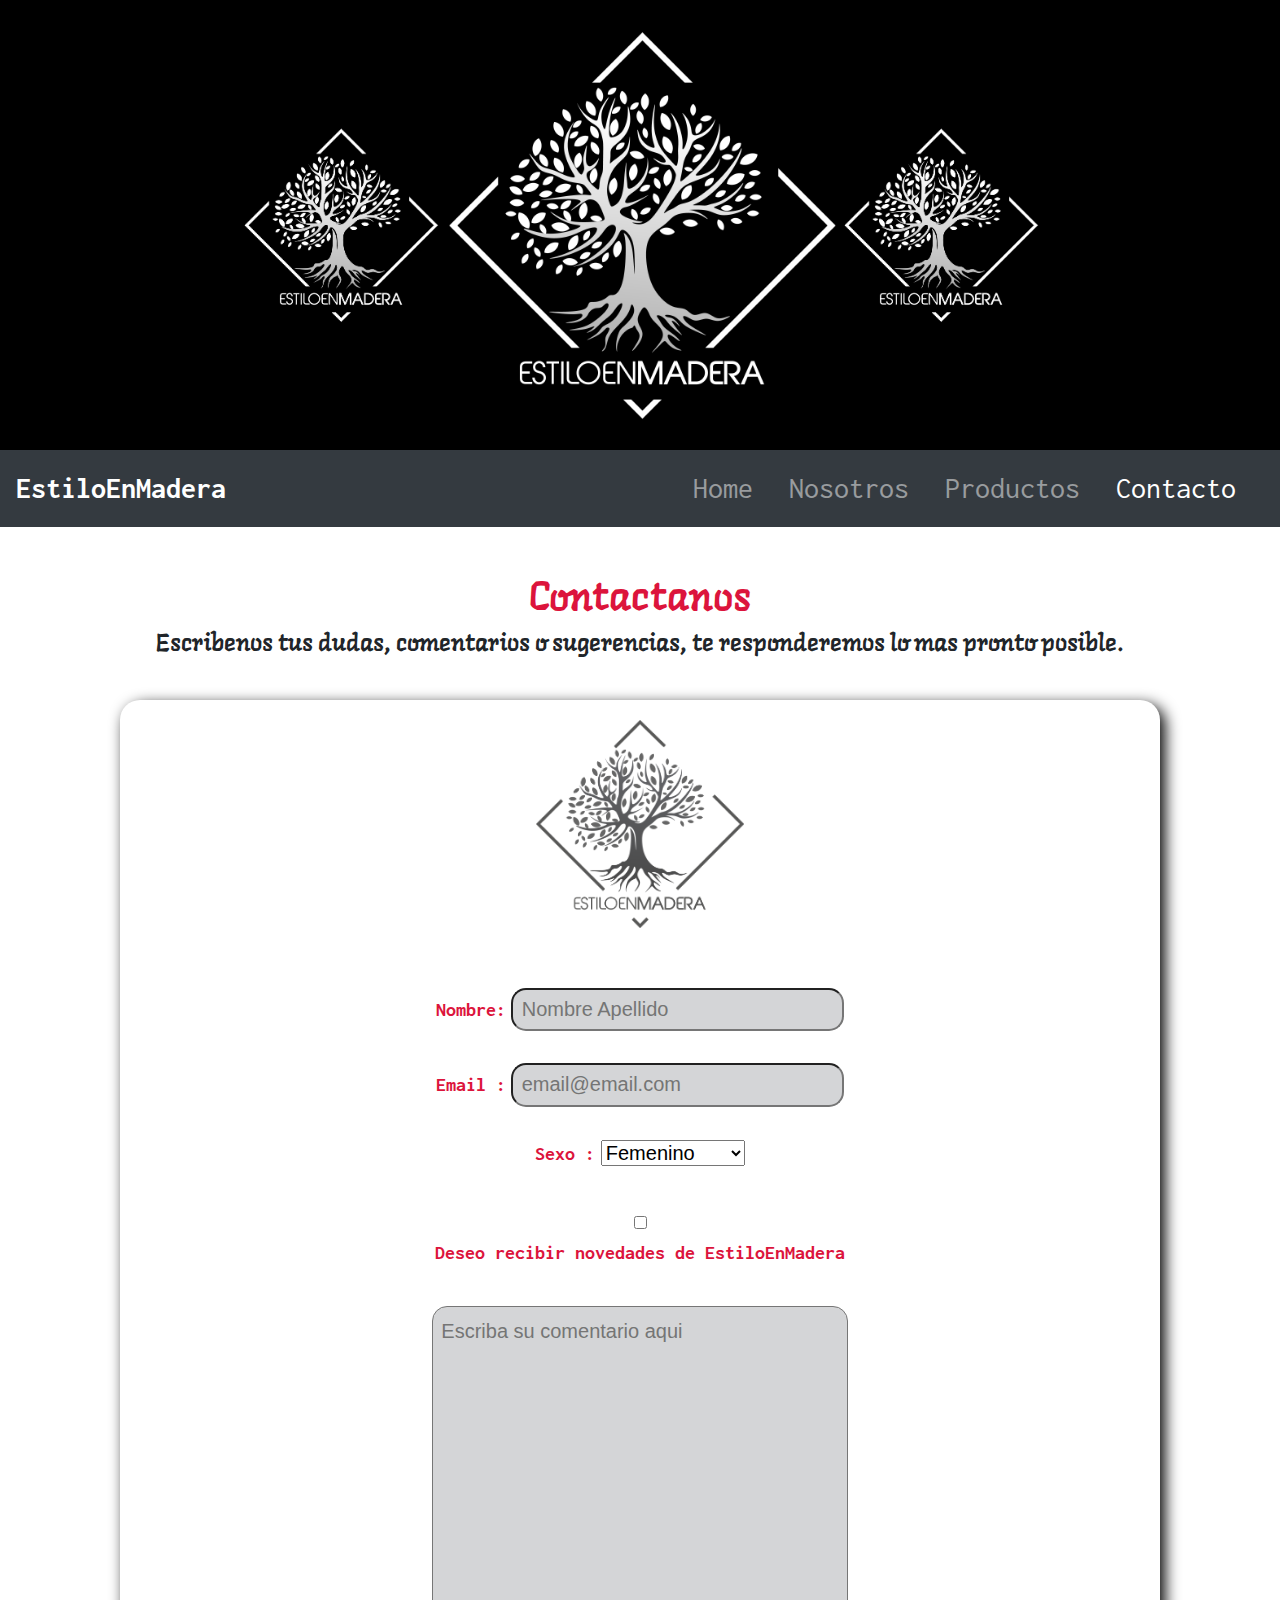
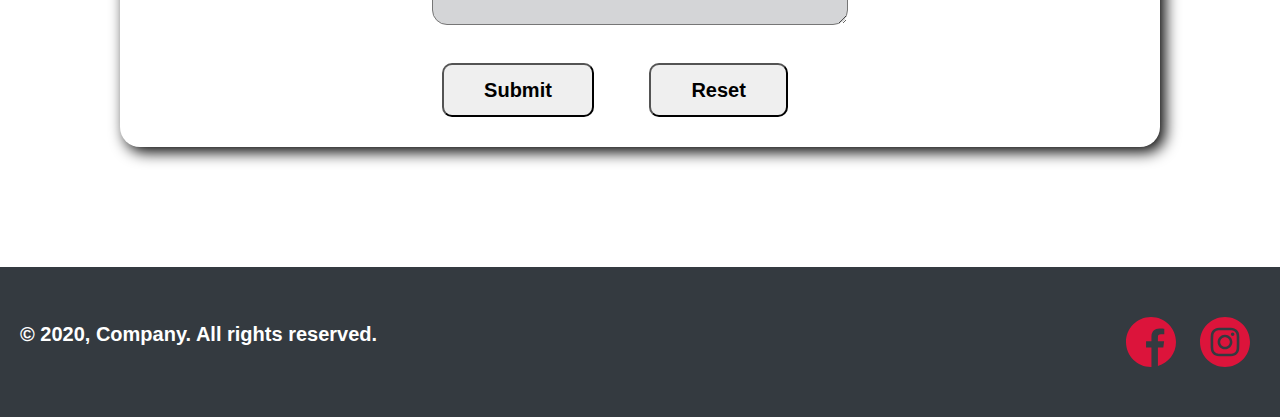
==== commit 091734de: "correciones de equipo :)" ====
--- a/contacto.html
+++ b/contacto.html
@@ -23,12 +23,15 @@
 
     <!--************- BARRA DE NAVEGACION -************-->
     <nav class="navbar navbar-expand-lg navbar-dark bg-dark">
-        <a class="navbar-brand" href="index.html">EstiloEnMadera</a>
+        <a class="navbar-brand" href="#">EstiloEnMadera</a>
         <button class="navbar-toggler" type="button" data-toggle="collapse" data-target="#navbarNav" aria-controls="navbarNav" aria-expanded="false" aria-label="Toggle navigation">
           <span class="navbar-toggler-icon"></span>
         </button>
         <div class="collapse navbar-collapse" id="navbarNav">
             <ul class="navbar-nav ml-auto">
+                <li class="nav-item">
+                <a class="nav-link" href="index.html"> Home <span class="sr-only">(current)</span></a>
+                </li>
                 <li class="nav-item">
                 <a class="nav-link" href="nosotros.html">Nosotros <span class="sr-only">(current)</span></a>
                 </li>
@@ -56,10 +59,10 @@
       <div class="containerFiel">
         <img class="fielimg" src="Imagen/logo.png" width="200px" height="200px" alt="">
         <fieldset> <br><br>
-            <label for="">Nombre :</label>
+            <label for="">Nombre:</label>
             <input placeholder="Nombre Apellido" class="input" type="text" name="Nombre" id=""><br>
             <br class="salto">
-            <label for="">Email :</label>
+            <label for="">Email : </label>
             <input class="input" type="text" placeholder="email@email.com" name="" id=""><br>
             <br>
             <label for="">Sexo : </label>
@@ -69,8 +72,8 @@
                 <option value="No responder">No responder</option>
                 <br>
             </select> <br><br>
-            <label for="">Deseo recibir toda la informacion y novedades de Estilo Madera</label>
-            <input type="checkbox" name="" id=""> <br><br>
+            <input type="checkbox" name="" id=""> 
+            <label for="">Deseo recibir novedades de EstiloEnMadera</label><br><br>
             <textarea class="input comentario" placeholder="Escriba su comentario aqui" name="comentario" id="" cols="30" rows="10"></textarea><br>
             <br>
             <input class="boton" type="submit"> <br class="jump"><br class="jump">
@@ -93,7 +96,7 @@
          </div>
          <div class="fooIma">
              <a href="#"><img class="icon" src="[data-uri]" /></a>
-             <a href="#"><img class="icon" src="[data-uri]" /></a>
+             <a href="https://www.instagram.com/estiloenmadera.cl/?hl=es-la"><img class="icon" src="[data-uri]" /></a>
          </div>
      </footer>
 
--- a/css/style.css
+++ b/css/style.css
@@ -59,7 +59,7 @@
 
 .card-text {
   font-size: 25px;
-  color: #afb7be; }
+  color: #b2beaf; }
 
 .photokard1 {
   width: 30%; }
@@ -140,8 +140,8 @@
   position: absolute;
   right: 100px;
   bottom: 0;
-  font-size: 50px;
-  color: rgba(220, 20, 60, 0.835) !important;
+  font-size: 30px;
+  color: rgba(220, 20, 60, 0.657) !important;
   font-weight: bolder; }
 
 .card-text {
@@ -160,6 +160,16 @@
 .card-titulo {
   text-align: center;
   color: crimson; }
+
+.photoeffect img {
+  object-fit: cover;
+  position: relative;
+  filter: brightness(100%);
+  transition: 1s;
+  animation-duration: 4s; }
+
+.photoeffect img:hover {
+  transform: scale(1.6); }
 
 /*<!--************- PAGINA CONTACTO -************-->*/
 fieldset {
@@ -178,16 +188,16 @@
   border-radius: 20px;
   margin-top: 40px;
   display: flex;
-  flex-direction: row;
-  justify-content: space-evenly;
+  flex-direction: column;
   align-items: center; }
 
 .fielimg {
-  width: 30%;
-  height: 30%; }
+  margin-top: 20px;
+  width: 20%;
+  height: 20%; }
 
 .input {
-  width: 50%;
+  width: 80%;
   height: 50%;
   border-radius: 15px;
   background-color: rgba(52, 58, 64, 0.212);
@@ -195,7 +205,7 @@
 
 .comentario {
   height: 80%;
-  width: 80%; }
+  width: 100%; }
 
 label {
   font-family: "Inconsolata", monospace;
@@ -211,6 +221,9 @@
   color: white;
   font-weight: bolder;
   background-color: crimson; }
+
+.jump {
+  display: none; }
 
 /*<!--************- MEDIA QUERY -************-->*/
 @media only screen and (max-width: 991px) {
@@ -230,14 +243,15 @@
   .bonito {
     display: block;
     text-align: center;
-    height: 60vh;
+    height: 70vh;
+    width: 90%;
     overflow: scroll; }
   .bonito img {
     width: 70%;
     height: 40%;
     border-radius: 30px; }
   .bonito p {
-    font-size: 35px;
+    font-size: 25px;
     color: black;
     width: 80%;
     height: 100%; }
@@ -272,7 +286,9 @@
   .seleect {
     width: 50%; }
   .jump {
-    display: inline; } }
+    display: inline; }
+  .bordeer {
+    border-top: 1px solid rgba(0, 0, 0, 0.335); } }
 
 @media only screen and (min-width: 992px) {
   /* body{
